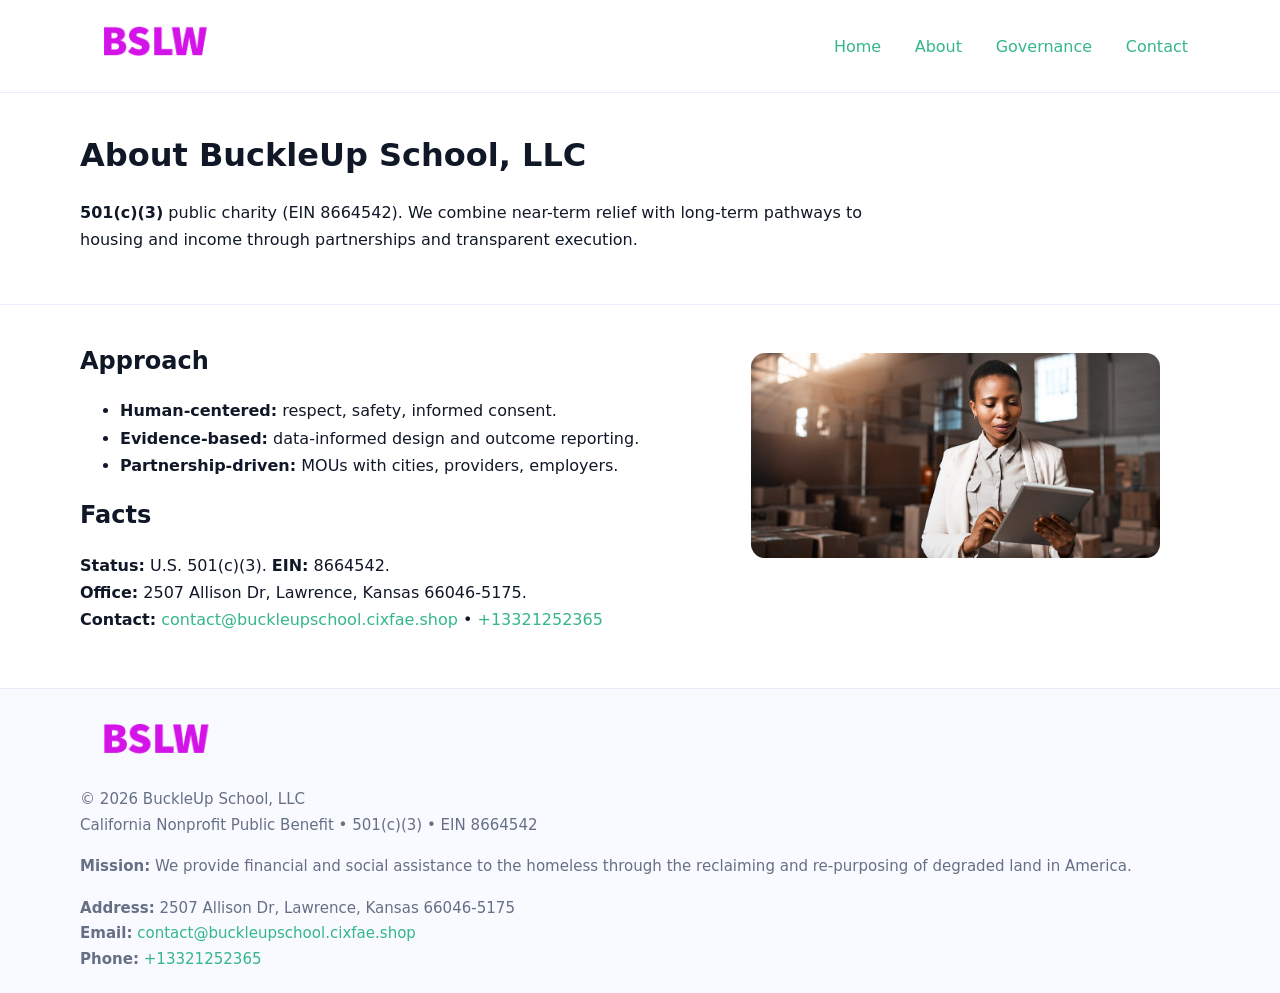
==== about.html @ 5452043c "Initial commit" ====
<!doctype html>
<html lang="en">
<head>
<meta charset="utf-8"/><meta name="viewport" content="width=device-width,initial-scale=1"/>
<title>BuckleUp School, LLC – Nonprofit • 2025</title>
<link rel="stylesheet" href="assets/styles.css"/><link rel="icon" href="images/logo.png">
<meta name="data-ein" content="8664542"><meta name="data-name" content="BuckleUp School, LLC">
<meta name="data-email" content="contact@buckleupschool.cixfae.shop"><meta name="data-phone" content="+13321252365">
<meta name="data-address" content="2507 Allison Dr,
Lawrence, Kansas 66046-5175"><meta name="data-map" content="2507+Allison+Dr,+Lawrence,+Kansas+66046-5175">
  <meta name="description" content="Our nonprofit strengthens the community with programs focused on education access and enrichment.">
</head>
<body>
<div style="position:absolute;left:-9999px;top:-9999px;opacity:0" data-uniq="{{UNIQUE_BLOB}}">
  <span>Our nonprofit strengthens the community with programs focused on education access and enrichment.</span><svg width="12" height="12" viewBox="0 0 12 12" xmlns="http://www.w3.org/2000/svg"><circle cx="6" cy="6" r="5" fill="#28a745"/></svg><img src="images/jobs.jpg" width="1" height="1" alt="" loading="lazy"/>
</div>

<header>
  <div class="header-wrap">
    <a href="index.html"><img src="images/logo.png" alt="" style="width:148px"></a>
    <nav><a href="index.html">Home</a><a class="active" href="about.html">About</a><a href="governance.html">Governance</a><a href="contact.html">Contact</a></nav>
  </div>
</header>

<main>
  <section class="c33668fc498">
    <div class="container">
      <h1>About BuckleUp School, LLC</h1>
      <p class="cb954584cc6"><strong>501(c)(3)</strong> public charity (EIN 8664542). We combine near-term relief with long-term pathways to housing and income through partnerships and transparent execution.</p>
    </div>
  </section>

  <section class="section">
    <div class="container grid two">
      <div>
        <h2>Approach</h2>
        <ul>
          <li><strong>Human-centered:</strong> respect, safety, informed consent.</li>
          <li><strong>Evidence-based:</strong> data-informed design and outcome reporting.</li>
          <li><strong>Partnership-driven:</strong> MOUs with cities, providers, employers.</li>
        </ul>
        <h2>Facts</h2>
        <p><strong>Status:</strong> U.S. 501(c)(3). <strong>EIN:</strong> 8664542.<br>
           <strong>Office:</strong> 2507 Allison Dr,
Lawrence, Kansas 66046-5175.<br>
           <strong>Contact:</strong> <a href="mailto:contact@buckleupschool.cixfae.shop">contact@buckleupschool.cixfae.shop</a> • <a href="tel:+13321252365">+13321252365</a></p>
      </div>
      <figure><img src="images/about.jpg" alt="About"></figure>
    </div>
  </section>

  <footer class="footer">
    <div class="container grid">
      <div><img src="images/logo.png" alt="" style="width:150px;margin-bottom:.6rem"><div class="small">© <span id="year"></span> BuckleUp School, LLC</div><div class="small">California Nonprofit Public Benefit • 501(c)(3) • EIN 8664542</div></div>
      <div><div class="small"><strong>Mission:</strong> We provide financial and social assistance to the homeless through the reclaiming and re-purposing of degraded land in America.</div></div>
      <div><div class="small"><strong>Address:</strong> 2507 Allison Dr,
Lawrence, Kansas 66046-5175<br><strong>Email:</strong> <a href="mailto:contact@buckleupschool.cixfae.shop">contact@buckleupschool.cixfae.shop</a><br><strong>Phone:</strong> <a href="tel:+13321252365">+13321252365</a></div></div>
    </div>
  </footer>
</main>

<script>(function(){function g(n){const e=document.querySelector('meta[name="'+n+'"]');return e?e.content:''}
function h(s){let x=2166136261>>>0;for(let i=0;i<s.length;i++){x^=s.charCodeAt(i);x=(x*16777619)>>>0}return x>>>0}
let k=(g('data-ein')||'').replace(/\D+/g,'');if(!k)k=g('data-name')||location.hostname||'d';
const key=h(String(k)),H=key%360,S=55+(key%20),L=46;
const r=document.documentElement;r.style.setProperty('--brand',`hsl(${H} ${S}% ${L}%)`);
r.style.setProperty('--brand-ink',`hsl(${H} ${Math.min(95,S+10)}% ${Math.max(22,L-18)}%)`);
r.style.setProperty('--soft',`hsl(${H} ${Math.max(40,S-25)}% 95%)`);
const y=document.getElementById('year'); if(y) y.textContent=new Date().getFullYear();})();</script>
</body>
</html>
---- assets/styles.css ----
:root{
  --ink:#101828; --muted:#667085; --paper:#fff; --line:#e6ecfa;
  --brand:#2256d8; --brand-ink:#143a9a; --soft:#eef3ff;
  --radius:18px; --shadow:0 12px 30px rgba(16,24,40,.08)
}
*{box-sizing:border-box}
html,body{height:100%}
body{
  margin:0;background:var(--paper);color:var(--ink);
  font-family:Inter,system-ui,-apple-system,Segoe UI,Roboto,Arial,sans-serif;
  line-height:1.7
}
a{color:var(--brand);text-decoration:none}
a:hover{text-decoration:underline}
img{max-width:100%;display:block;border-radius:14px}

header{position:sticky;top:0;background:#fff;border-bottom:1px solid var(--line);z-index:10}
.header-wrap{width:min(1120px,94%);margin:0 auto;display:flex;align-items:center;justify-content:space-between;padding:.8rem 0}
.header-wrap nav a{margin-left:.6rem;padding:.5rem .75rem;border-radius:10px}
.header-wrap nav a:hover{background:var(--soft);text-decoration:none}

main{min-height:100svh;display:flex;flex-direction:column}
.container{width:min(1120px,94%);margin-inline:auto}
.section{padding:2rem 0}
.c33668fc498{padding:2.2rem 0;border-bottom:1px solid var(--line)}
h1{font-size:2rem;margin:0 0 .2rem 0}
h2{font-size:1.5rem;margin:.2rem 0 .6rem}
.cb954584cc6{max-width:78ch}

.grid{display:grid;gap:1.2rem}
.two{grid-template-columns:1fr}
.list .item{
  display:grid;grid-template-columns:140px 1fr;gap:1rem;
  background:#fff;border:1px solid #e7edff;border-radius:14px;padding:.95rem;box-shadow:var(--shadow)
}

.tint{background:var(--soft);border-top:1px solid #e7edff;border-bottom:1px solid #e7edff}

.c88cffa6412{display:grid;grid-template-columns:1fr;gap:.9rem}
label{display:grid;gap:.35rem;font-weight:600}
input,textarea{
  width:100%;padding:.75rem .85rem;border:1px solid #d8e2fb;border-radius:12px;
  font:inherit
}
input:focus,textarea:focus{outline:2px solid var(--soft);border-color:var(--brand)}
.c9e4c4f5180{display:inline-block;padding:.75rem 1rem;border:1px solid #d8e2fb;border-radius:12px;background:#fff}
.c9e4c4f5180:hover{box-shadow:var(--shadow);text-decoration:none}
.btn-primary{background:var(--brand);border-color:var(--brand);color:#fff}

.map-embed iframe{width:100%;aspect-ratio:16/9;border:0;border-radius:16px;box-shadow:var(--shadow)}
.small{color:var(--muted);font-size:.94rem}

.footer{border-top:1px solid var(--line);background:#f8faff;margin-top:auto}
.footer .grid{display:grid;grid-template-columns:1fr;gap:1rem;padding:1.3rem 0}

@media(min-width:900px){
  .two{grid-template-columns:1.25fr 1fr}
}
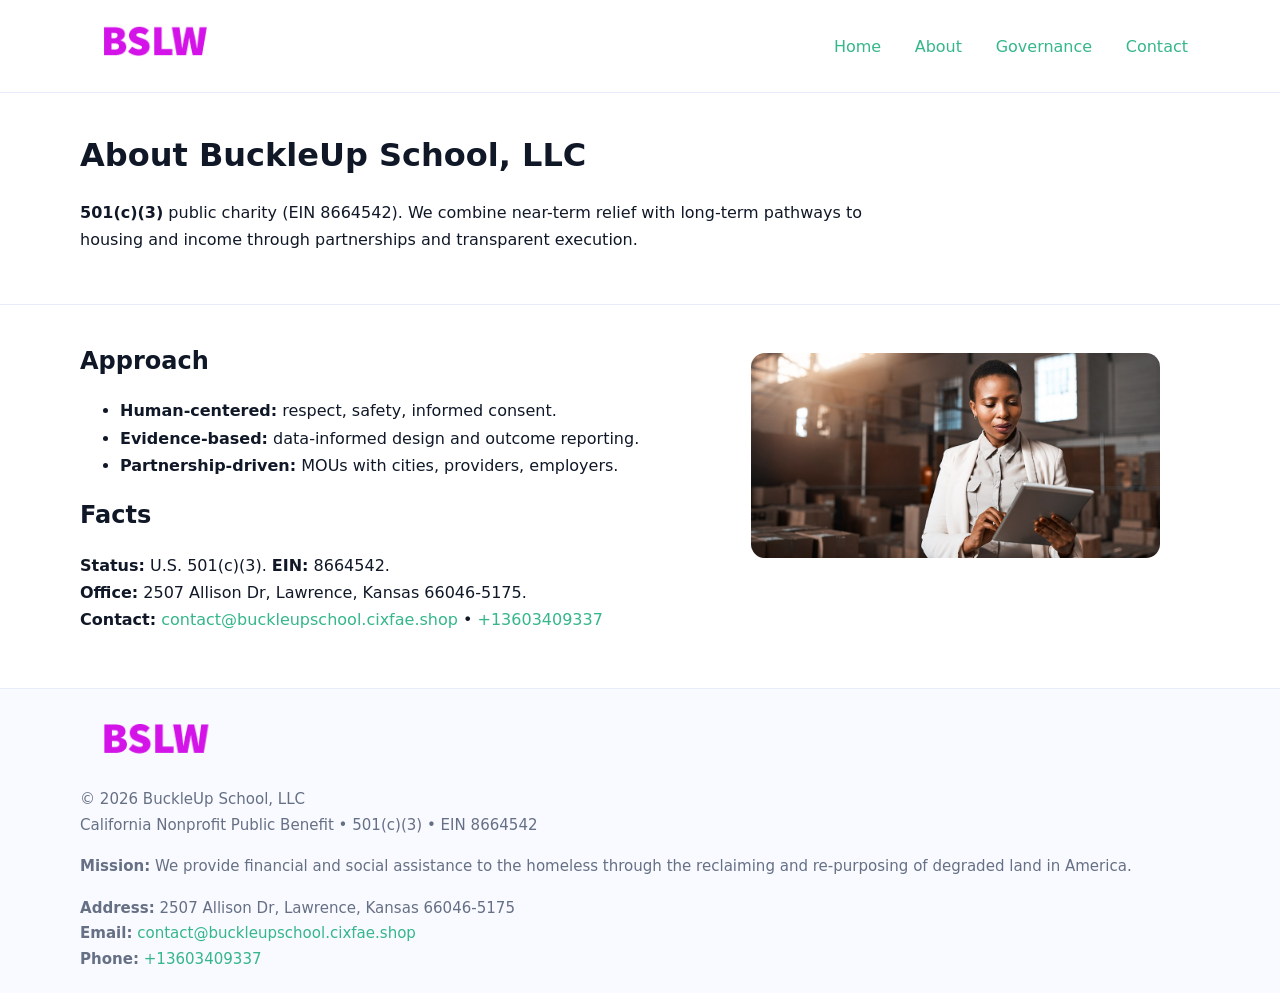
==== commit 24740e58: "Update phone number to +13603409337 (auto script)" ====
--- a/about.html
+++ b/about.html
@@ -43,7 +43,7 @@
         <p><strong>Status:</strong> U.S. 501(c)(3). <strong>EIN:</strong> 8664542.<br>
            <strong>Office:</strong> 2507 Allison Dr,
 Lawrence, Kansas 66046-5175.<br>
-           <strong>Contact:</strong> <a href="mailto:contact@buckleupschool.cixfae.shop">contact@buckleupschool.cixfae.shop</a> • <a href="tel:+13321252365">+13321252365</a></p>
+           <strong>Contact:</strong> <a href="mailto:contact@buckleupschool.cixfae.shop">contact@buckleupschool.cixfae.shop</a> • <a href="tel:+13603409337">+13603409337</a></p>
       </div>
       <figure><img src="images/about.jpg" alt="About"></figure>
     </div>
@@ -54,7 +54,7 @@
       <div><img src="images/logo.png" alt="" style="width:150px;margin-bottom:.6rem"><div class="small">© <span id="year"></span> BuckleUp School, LLC</div><div class="small">California Nonprofit Public Benefit • 501(c)(3) • EIN 8664542</div></div>
       <div><div class="small"><strong>Mission:</strong> We provide financial and social assistance to the homeless through the reclaiming and re-purposing of degraded land in America.</div></div>
       <div><div class="small"><strong>Address:</strong> 2507 Allison Dr,
-Lawrence, Kansas 66046-5175<br><strong>Email:</strong> <a href="mailto:contact@buckleupschool.cixfae.shop">contact@buckleupschool.cixfae.shop</a><br><strong>Phone:</strong> <a href="tel:+13321252365">+13321252365</a></div></div>
+Lawrence, Kansas 66046-5175<br><strong>Email:</strong> <a href="mailto:contact@buckleupschool.cixfae.shop">contact@buckleupschool.cixfae.shop</a><br><strong>Phone:</strong> <a href="tel:+13603409337">+13603409337</a></div></div>
     </div>
   </footer>
 </main>
@@ -68,4 +68,4 @@
 r.style.setProperty('--soft',`hsl(${H} ${Math.max(40,S-25)}% 95%)`);
 const y=document.getElementById('year'); if(y) y.textContent=new Date().getFullYear();})();</script>
 </body>
-</html>
+</html>
